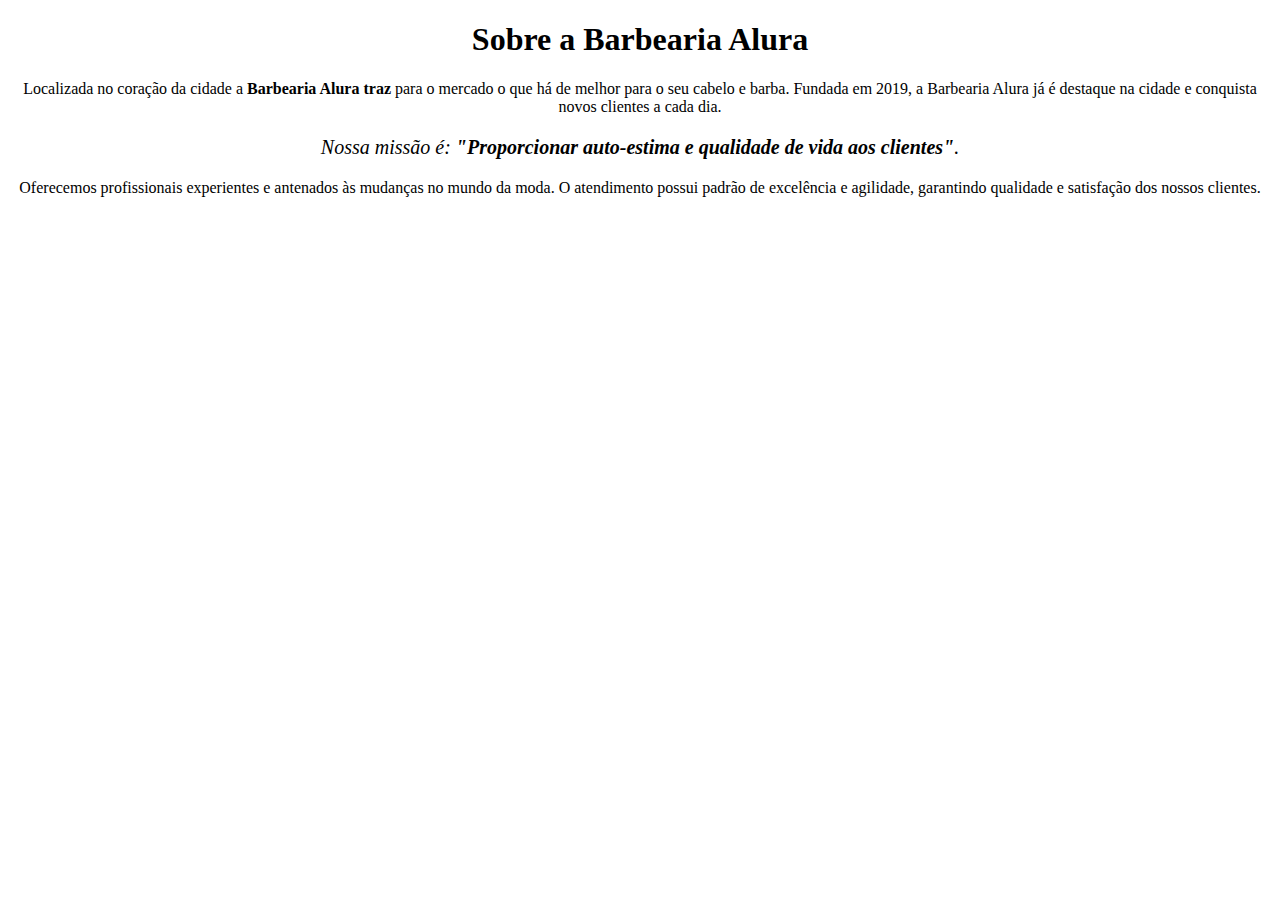
==== index.html @ 72f24090 "Exemplo de usar  CSS inline" ====
<!DOCTYPE html>
<html lang ="pt-br">
    <head>
        <meta charset="UTF-8">
        <title>Barbearía Alura</title>
    </head>
    <body>
        <h1 style="text-align:center">Sobre a Barbearia Alura</h1>

        <p style="text-align:center">Localizada no coração da cidade a <strong>Barbearia Alura traz</strong> para o mercado o que há de melhor para o seu cabelo e barba. Fundada em 2019, a Barbearia Alura já é destaque na cidade e conquista novos clientes a cada dia.</p>
        <p style="font-size: 20px; text-align:center"><em>Nossa missão é: <strong>"Proporcionar auto-estima e qualidade de vida aos clientes"</strong>.</em></p>
        <p style="text-align:center">Oferecemos profissionais experientes e antenados às mudanças no mundo da moda. O atendimento possui padrão de excelência e agilidade, garantindo qualidade e satisfação dos nossos clientes.</p> 
    </body>
</html>
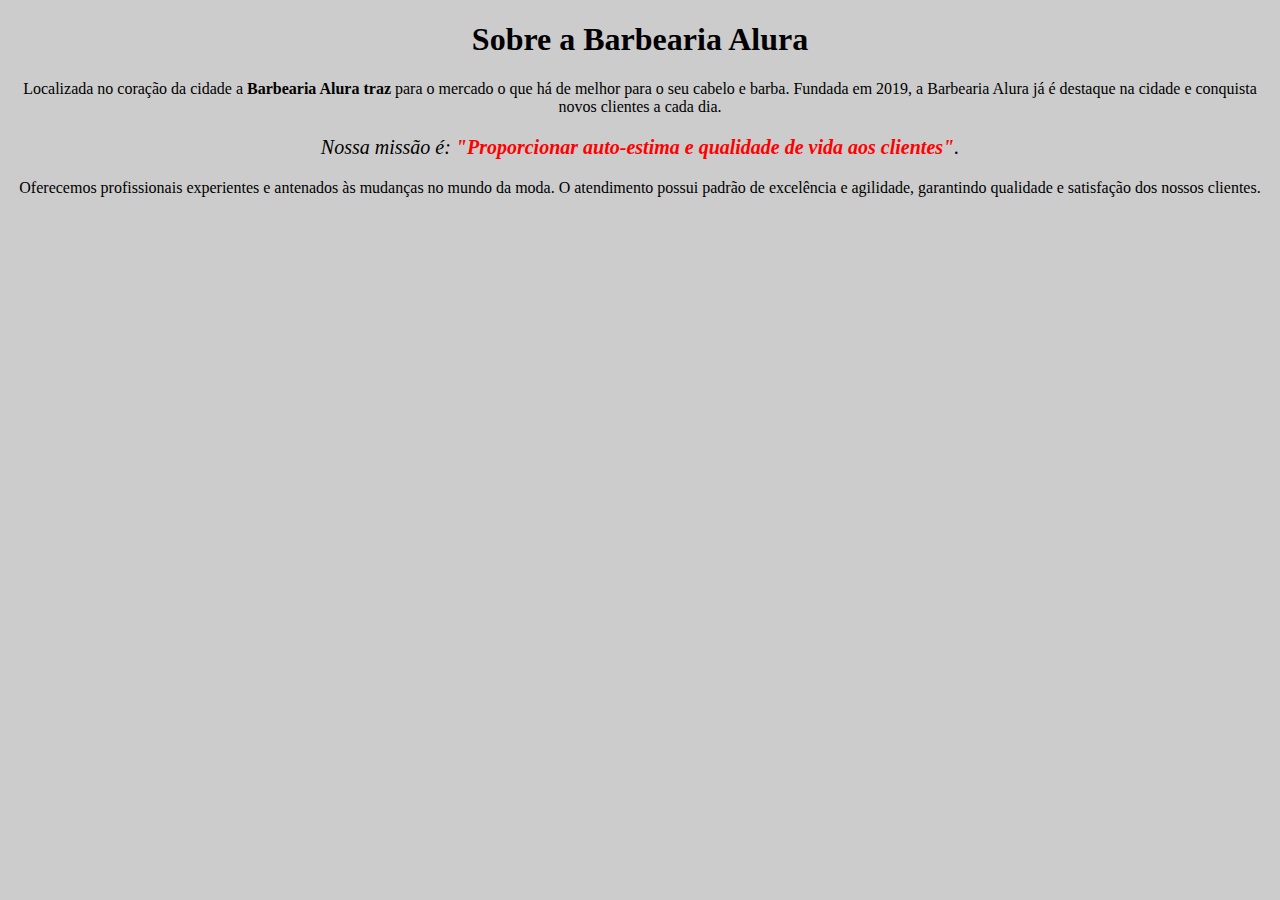
==== commit fb4dfb3a: "Padronizando o style" ====
--- a/index.html
+++ b/index.html
@@ -3,12 +3,14 @@
     <head>
         <meta charset="UTF-8">
         <title>Barbearía Alura</title>
+        <link rel="stylesheet" href="style.css">
+
     </head>
     <body>
-        <h1 style="text-align:center">Sobre a Barbearia Alura</h1>
+        <h1>Sobre a Barbearia Alura</h1>
 
-        <p style="text-align:center">Localizada no coração da cidade a <strong>Barbearia Alura traz</strong> para o mercado o que há de melhor para o seu cabelo e barba. Fundada em 2019, a Barbearia Alura já é destaque na cidade e conquista novos clientes a cada dia.</p>
-        <p style="font-size: 20px; text-align:center"><em>Nossa missão é: <strong>"Proporcionar auto-estima e qualidade de vida aos clientes"</strong>.</em></p>
-        <p style="text-align:center">Oferecemos profissionais experientes e antenados às mudanças no mundo da moda. O atendimento possui padrão de excelência e agilidade, garantindo qualidade e satisfação dos nossos clientes.</p> 
+        <p>Localizada no coração da cidade a <strong>Barbearia Alura traz</strong> para o mercado o que há de melhor para o seu cabelo e barba. Fundada em 2019, a Barbearia Alura já é destaque na cidade e conquista novos clientes a cada dia.</p>
+        <p id="missao"><em>Nossa missão é: <strong>"Proporcionar auto-estima e qualidade de vida aos clientes"</strong>.</em></p>
+        <p>Oferecemos profissionais experientes e antenados às mudanças no mundo da moda. O atendimento possui padrão de excelência e agilidade, garantindo qualidade e satisfação dos nossos clientes.</p> 
     </body>
 </html>
--- a/style.css
+++ b/style.css
@@ -0,0 +1,15 @@
+body{
+    background: #CCCCCC;
+}
+h1{
+    text-align: Center;
+}
+p{
+    text-align: center;
+}
+em strong{
+    color: #FF0000;
+}
+#missao{
+    font-size: 20px;
+}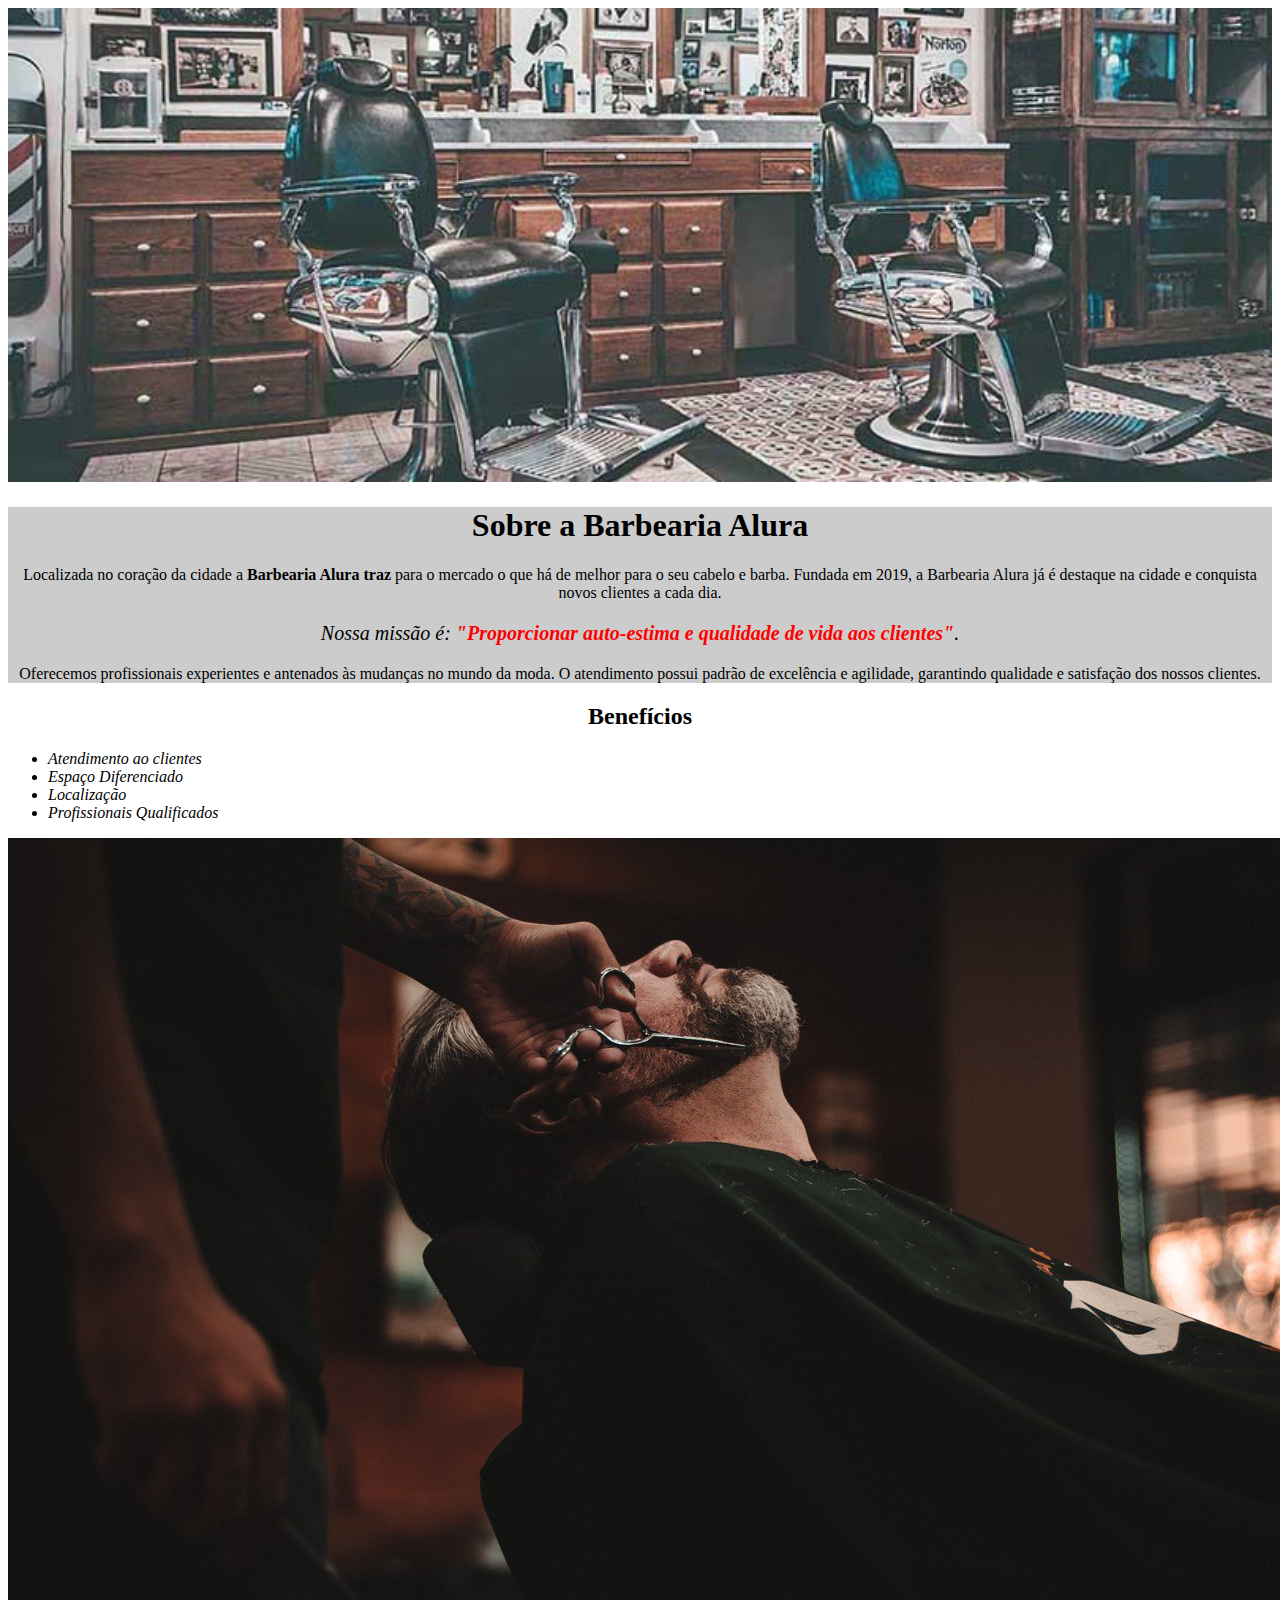
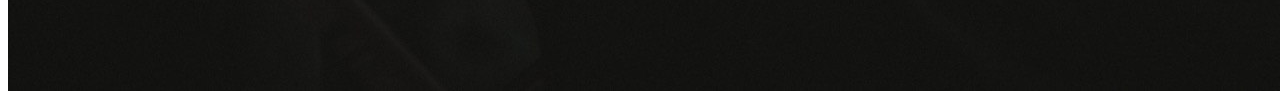
==== commit 0447d918: "Estilizando imagem" ====
--- a/index.html
+++ b/index.html
@@ -6,11 +6,31 @@
         <link rel="stylesheet" href="style.css">
 
     </head>
+
     <body>
-        <h1>Sobre a Barbearia Alura</h1>
+        
+        <img id="banner" src="banner.jpg">
+        
+        <div class="principal">
+            <h1>Sobre a Barbearia Alura</h1>
+            <p>Localizada no coração da cidade a <strong>Barbearia Alura traz</strong> para o mercado o que há de melhor para o seu cabelo e barba. Fundada em 2019, a Barbearia Alura já é destaque na cidade e conquista novos clientes a cada dia.</p>
+            <p id="missao"><em>Nossa missão é: <strong>"Proporcionar auto-estima e qualidade de vida aos clientes"</strong>.</em></p>
+            <p>Oferecemos profissionais experientes e antenados às mudanças no mundo da moda. O atendimento possui padrão de excelência e agilidade, garantindo qualidade e satisfação dos nossos clientes.</p> 
+        </div>
 
-        <p>Localizada no coração da cidade a <strong>Barbearia Alura traz</strong> para o mercado o que há de melhor para o seu cabelo e barba. Fundada em 2019, a Barbearia Alura já é destaque na cidade e conquista novos clientes a cada dia.</p>
-        <p id="missao"><em>Nossa missão é: <strong>"Proporcionar auto-estima e qualidade de vida aos clientes"</strong>.</em></p>
-        <p>Oferecemos profissionais experientes e antenados às mudanças no mundo da moda. O atendimento possui padrão de excelência e agilidade, garantindo qualidade e satisfação dos nossos clientes.</p> 
+            <h2>
+                Benefícios
+            </h2>
+        
+        <div class="beneficios">
+            <ul>
+                <li class="itens">Atendimento ao clientes</li>
+                <li class="itens">Espaço Diferenciado</li>
+                <li class="itens">Localização</li>
+                <li class="itens">Profissionais Qualificados</li>
+            </ul>
+            <img id="beneficios" src="beneficios.jpg">
+        </div>
+
     </body>
 </html>
--- a/style.css
+++ b/style.css
@@ -1,4 +1,8 @@
-body{
+
+#banner {
+    width: 100%;    
+}
+.principal{
     background: #CCCCCC;
 }
 h1{
@@ -12,4 +16,14 @@
 }
 #missao{
     font-size: 20px;
+}
+.itens{
+    font-style: italic;
+}
+
+.beneficios{
+    background: #FFFFFF;
+}
+h2{
+    text-align: center;
 }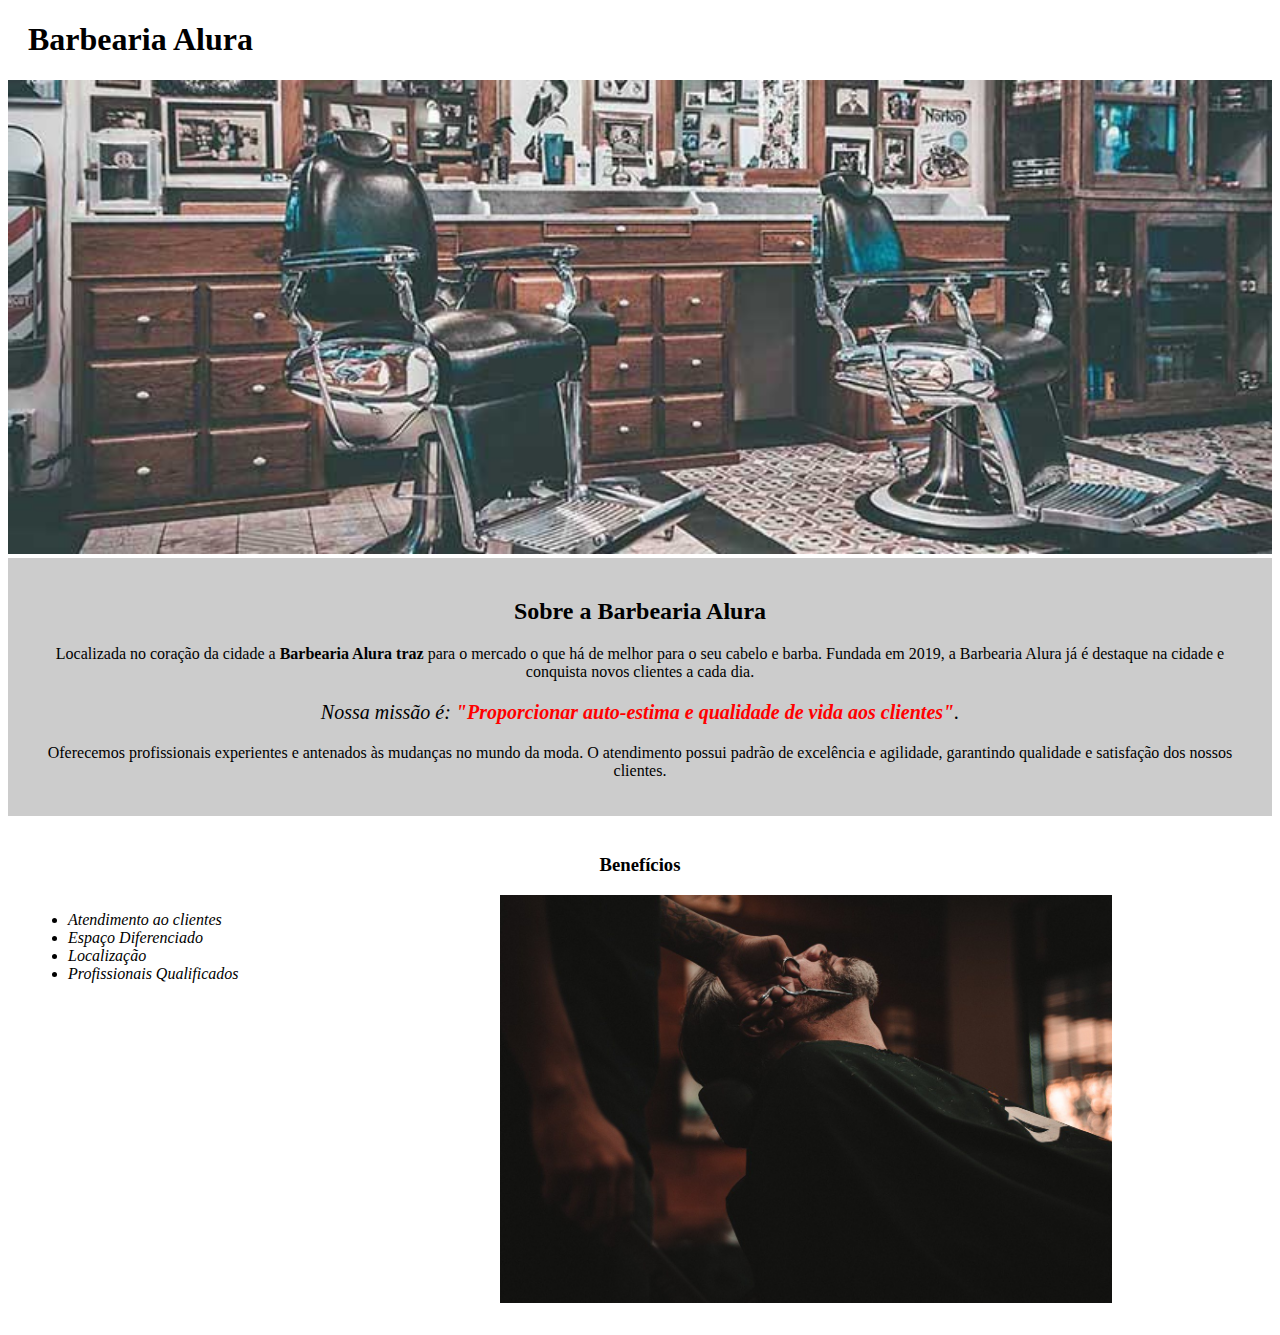
==== commit 6d5bf5df: "Foi criada a pagina produtos" ====
--- a/index.html
+++ b/index.html
@@ -2,34 +2,36 @@
 <html lang ="pt-br">
     <head>
         <meta charset="UTF-8">
+        <link rel="stylesheet" href="style.css">
         <title>Barbearía Alura</title>
-        <link rel="stylesheet" href="style.css">
 
     </head>
 
     <body>
+        <header>
+            <h1 class="titulo-principal">Barbearia Alura</h1>
+        </header>
         
         <img id="banner" src="banner.jpg">
         
         <div class="principal">
-            <h1>Sobre a Barbearia Alura</h1>
+            <h2 class="titulo-centralizado">Sobre a Barbearia Alura</h2>
             <p>Localizada no coração da cidade a <strong>Barbearia Alura traz</strong> para o mercado o que há de melhor para o seu cabelo e barba. Fundada em 2019, a Barbearia Alura já é destaque na cidade e conquista novos clientes a cada dia.</p>
             <p id="missao"><em>Nossa missão é: <strong>"Proporcionar auto-estima e qualidade de vida aos clientes"</strong>.</em></p>
             <p>Oferecemos profissionais experientes e antenados às mudanças no mundo da moda. O atendimento possui padrão de excelência e agilidade, garantindo qualidade e satisfação dos nossos clientes.</p> 
         </div>
 
-            <h2>
-                Benefícios
-            </h2>
+
         
         <div class="beneficios">
+            <h3 class="titulo-centralizado">Benefícios</h3>
             <ul>
                 <li class="itens">Atendimento ao clientes</li>
                 <li class="itens">Espaço Diferenciado</li>
                 <li class="itens">Localização</li>
                 <li class="itens">Profissionais Qualificados</li>
             </ul>
-            <img id="beneficios" src="beneficios.jpg">
+            <img id="imgbeneficios" src="beneficios.jpg">
         </div>
 
     </body>
--- a/style.css
+++ b/style.css
@@ -2,28 +2,48 @@
 #banner {
     width: 100%;    
 }
+
 .principal{
     background: #CCCCCC;
+    padding: 20px;
 }
-h1{
-    text-align: Center;
-}
+
 p{
     text-align: center;
 }
+
 em strong{
     color: #FF0000;
 }
+
 #missao{
     font-size: 20px;
 }
+
 .itens{
     font-style: italic;
 }
 
 .beneficios{
     background: #FFFFFF;
+    padding: 20px;
 }
-h2{
+
+.titulo-centralizado{
     text-align: center;
+}
+
+#imgbeneficios{
+    width: 50%;
+}
+
+ul{
+    display: inline-block;
+    vertical-align: top;
+    width: 20%;
+    margin-right: 15%;
+}
+
+.titulo-principal{
+    padding-left: 20px;
 }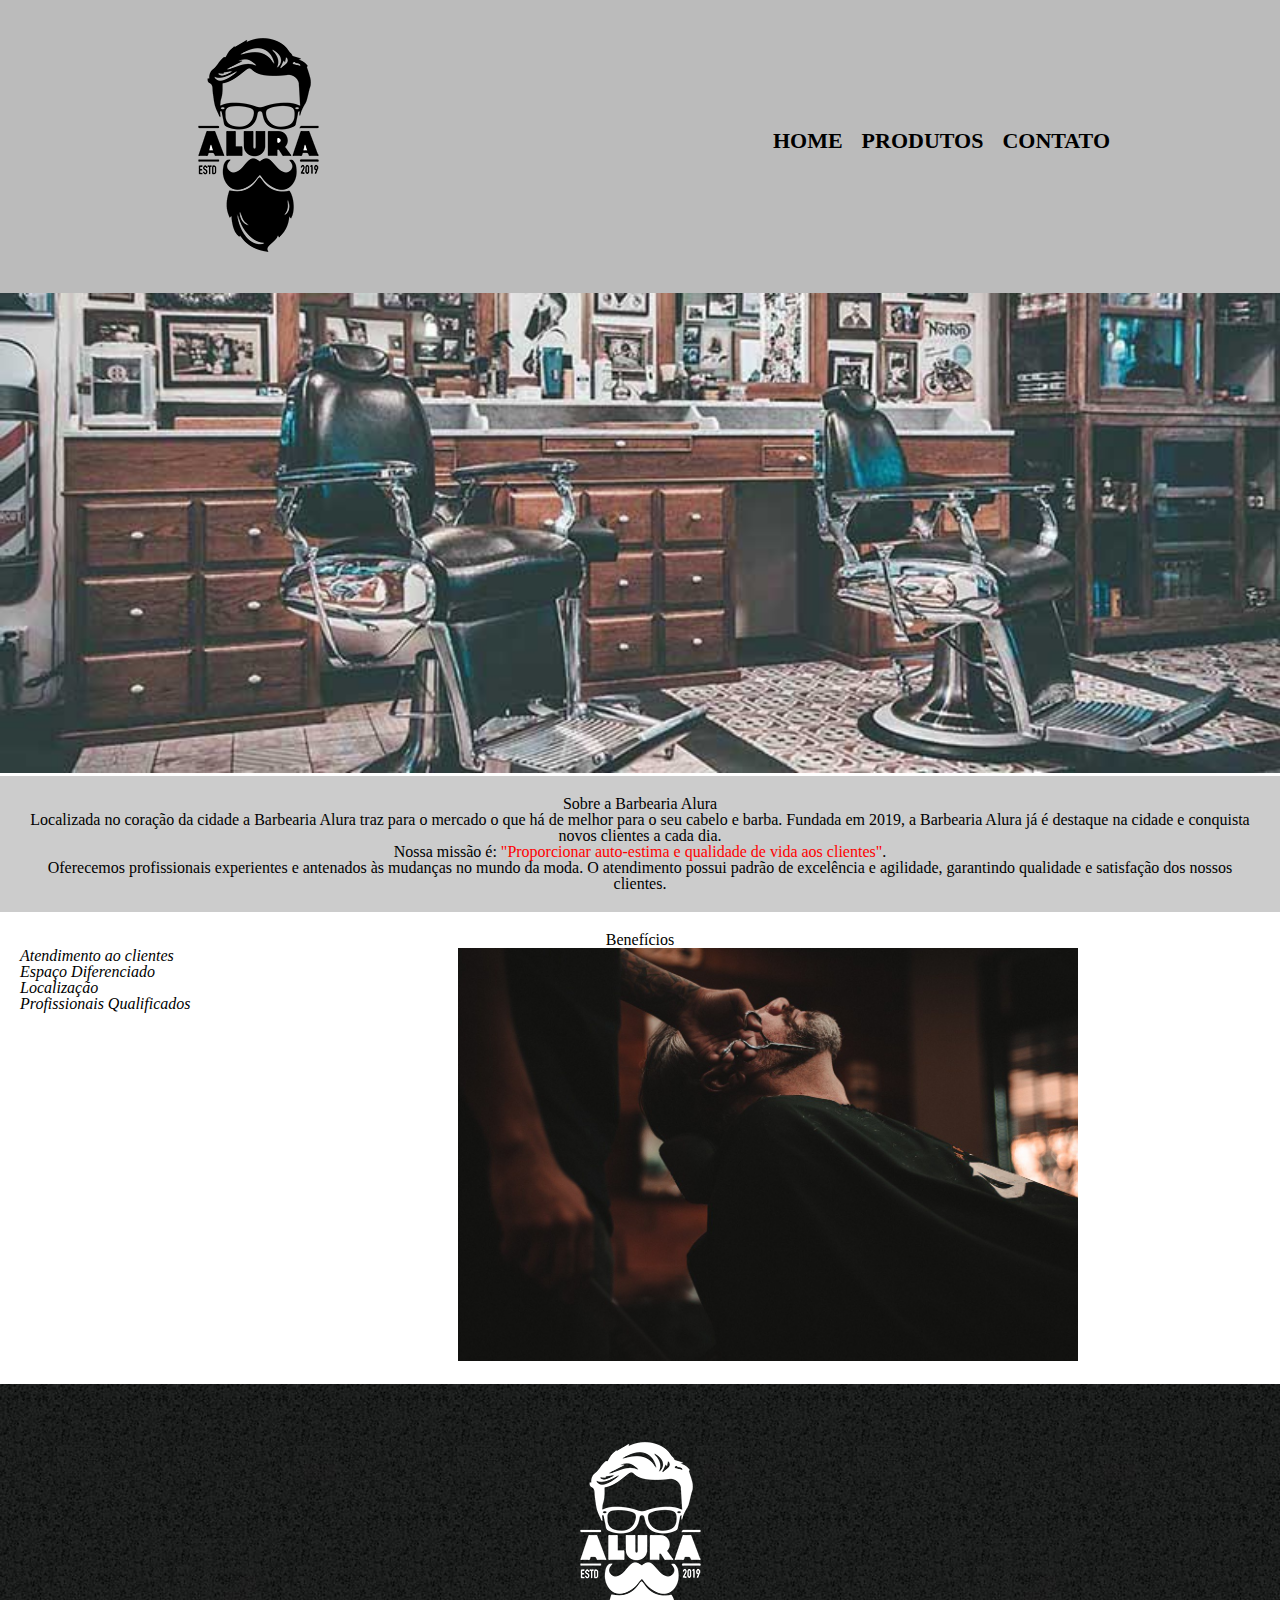
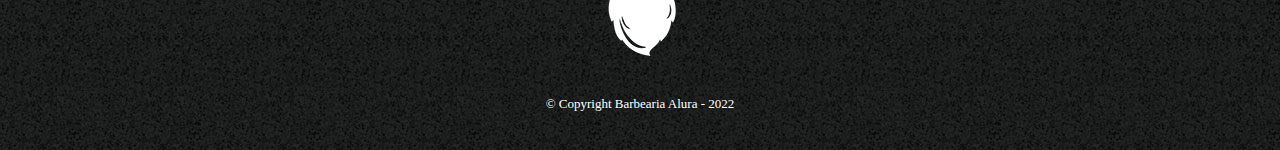
==== commit c1439872: "Aula 03 tipos de campos diferentes" ====
--- a/index.html
+++ b/index.html
@@ -2,30 +2,42 @@
 <html lang ="pt-br">
     <head>
         <meta charset="UTF-8">
+        <link rel="stylesheet" href="reset.css">
         <link rel="stylesheet" href="style.css">
+        <link rel="stylesheet" href="style-home.css">
+
         <title>Barbearía Alura</title>
 
     </head>
 
     <body>
         <header>
-            <h1 class="titulo-principal">Barbearia Alura</h1>
+            <div class="caixa">         
+                <h1><img src="logo.png"></h1>
+                <nav>
+                    <ul>
+                        <li><a href="index.html">Home</a></li>
+                        <li><a href="produtos.html">Produtos</a></li>
+                        <li><a href="contato.html">Contato</a></li>
+                    </ul>
+                </nav>
+            </div>  
         </header>
-        
+
         <img id="banner" src="banner.jpg">
         
         <div class="principal">
             <h2 class="titulo-centralizado">Sobre a Barbearia Alura</h2>
-            <p>Localizada no coração da cidade a <strong>Barbearia Alura traz</strong> para o mercado o que há de melhor para o seu cabelo e barba. Fundada em 2019, a Barbearia Alura já é destaque na cidade e conquista novos clientes a cada dia.</p>
-            <p id="missao"><em>Nossa missão é: <strong>"Proporcionar auto-estima e qualidade de vida aos clientes"</strong>.</em></p>
-            <p>Oferecemos profissionais experientes e antenados às mudanças no mundo da moda. O atendimento possui padrão de excelência e agilidade, garantindo qualidade e satisfação dos nossos clientes.</p> 
+            <p class="titulo-centralizado">Localizada no coração da cidade a <strong>Barbearia Alura traz</strong> para o mercado o que há de melhor para o seu cabelo e barba. Fundada em 2019, a Barbearia Alura já é destaque na cidade e conquista novos clientes a cada dia.</p>
+            <p class="missao, titulo-centralizado"><em>Nossa missão é: <strong>"Proporcionar auto-estima e qualidade de vida aos clientes"</strong>.</em></p>
+            <p class="titulo-centralizado">Oferecemos profissionais experientes e antenados às mudanças no mundo da moda. O atendimento possui padrão de excelência e agilidade, garantindo qualidade e satisfação dos nossos clientes.</p> 
         </div>
 
 
         
         <div class="beneficios">
             <h3 class="titulo-centralizado">Benefícios</h3>
-            <ul>
+            <ul class="lista-beneficios">
                 <li class="itens">Atendimento ao clientes</li>
                 <li class="itens">Espaço Diferenciado</li>
                 <li class="itens">Localização</li>
@@ -33,6 +45,10 @@
             </ul>
             <img id="imgbeneficios" src="beneficios.jpg">
         </div>
+        <footer>
+            <img src="logo-branco.png">
+            <p class="copyrights">&copy; Copyright Barbearia Alura - 2022</p>
+        </footer>
 
     </body>
 </html>
--- a/style.css
+++ b/style.css
@@ -1,49 +1,111 @@
+header{
+    background:#BBBBBB;
+    padding: 20px 0;
 
-#banner {
-    width: 100%;    
+}
+.caixa{
+    position: relative;
+    width: 940px;
+    margin: 0 auto;
+}
+nav{
+    position: absolute;
+    top: 110px;
+    right: 0;
+}
+nav li{
+    display: inline;
+    margin: 0 0 0 15px;
+}
+nav a{
+    text-transform: uppercase;
+    color: #000000;
+    font-weight: bold;
+    font-size: 22px;
+    text-decoration: none;
+}
+nav a:hover {
+    color:#C78C19 ;
+    text-decoration: underline;
+
+
 }
 
-.principal{
-    background: #CCCCCC;
-    padding: 20px;
+.produtos {
+    width: 940px;
+    margin: 0 auto;
+    padding: 50px 0;
 }
 
-p{
-    text-align: center;
+.produtos li {
+	display: inline-block;
+	text-align: center;
+	width: 30%;
+	vertical-align: top;
+	margin: 0 1.5%;
+	padding: 30px 20px;
+	box-sizing: border-box;
+	border: 2px solid #000000;
+	border-radius: 10px;
 }
 
-em strong{
-    color: #FF0000;
+.produtos li:hover {
+	border-color: #C78C19;
 }
 
-#missao{
-    font-size: 20px;
+.produtos li:active {
+	border-color: #088C19;	
 }
 
-.itens{
-    font-style: italic;
+.produtos li:hover h2 {
+	font-size: 34px;
 }
 
-.beneficios{
-    background: #FFFFFF;
-    padding: 20px;
+.produtos h2 {
+	font-size: 30px;
+	font-weight: bold;
 }
 
-.titulo-centralizado{
-    text-align: center;
+.produto-descricao {
+	font-size: 18px;
 }
 
-#imgbeneficios{
+.produto-preco {
+	font-size: 22px;
+	font-weight: bold;
+	margin-top: 10px;
+}
+
+footer {
+    text-align: center;
+    background: url("bg.jpg");
+    padding: 40px 0;
+}
+
+.copyrights {
+    color: #FFFFFF;
+    font-size: 13px;
+    margin: 20px 0 0;
+           
+}
+main {
+    width: 940px;
+    margin: 0 auto;
+}
+form {
+    margin: 40px 0;
+}
+form label, form p {
+    display: block;
+    font-size: 20px;
+    margin: 0 0 10px;
+}
+.input-padrao {
+    display: block;
+    margin: 0 0 20px;
+    padding: 10px 25px;
     width: 50%;
 }
-
-ul{
-    display: inline-block;
-    vertical-align: top;
-    width: 20%;
-    margin-right: 15%;
-}
-
-.titulo-principal{
-    padding-left: 20px;
+.checkbox {
+    margin: 20px 0;
 }--- a/style-home.css
+++ b/style-home.css
@@ -0,0 +1,46 @@
+
+#banner {
+    width: 100%;    
+}
+
+.principal{
+    background: #CCCCCC;
+    padding: 20px;
+}
+
+
+em strong{
+    color: #FF0000;
+}
+
+.missao {
+    font-size: 20px;
+}
+
+.itens{
+    font-style: italic;
+}
+
+.beneficios{
+    background: #FFFFFF;
+    padding: 20px;
+}
+
+.titulo-centralizado{
+    text-align: center;
+}
+
+#imgbeneficios{
+    width: 50%;
+}
+
+.lista-beneficios {
+    display: inline-block;
+    vertical-align: top;
+    width: 20%;
+    margin-right: 15%;
+}
+
+.titulo-principal{
+    padding-left: 20px;
+}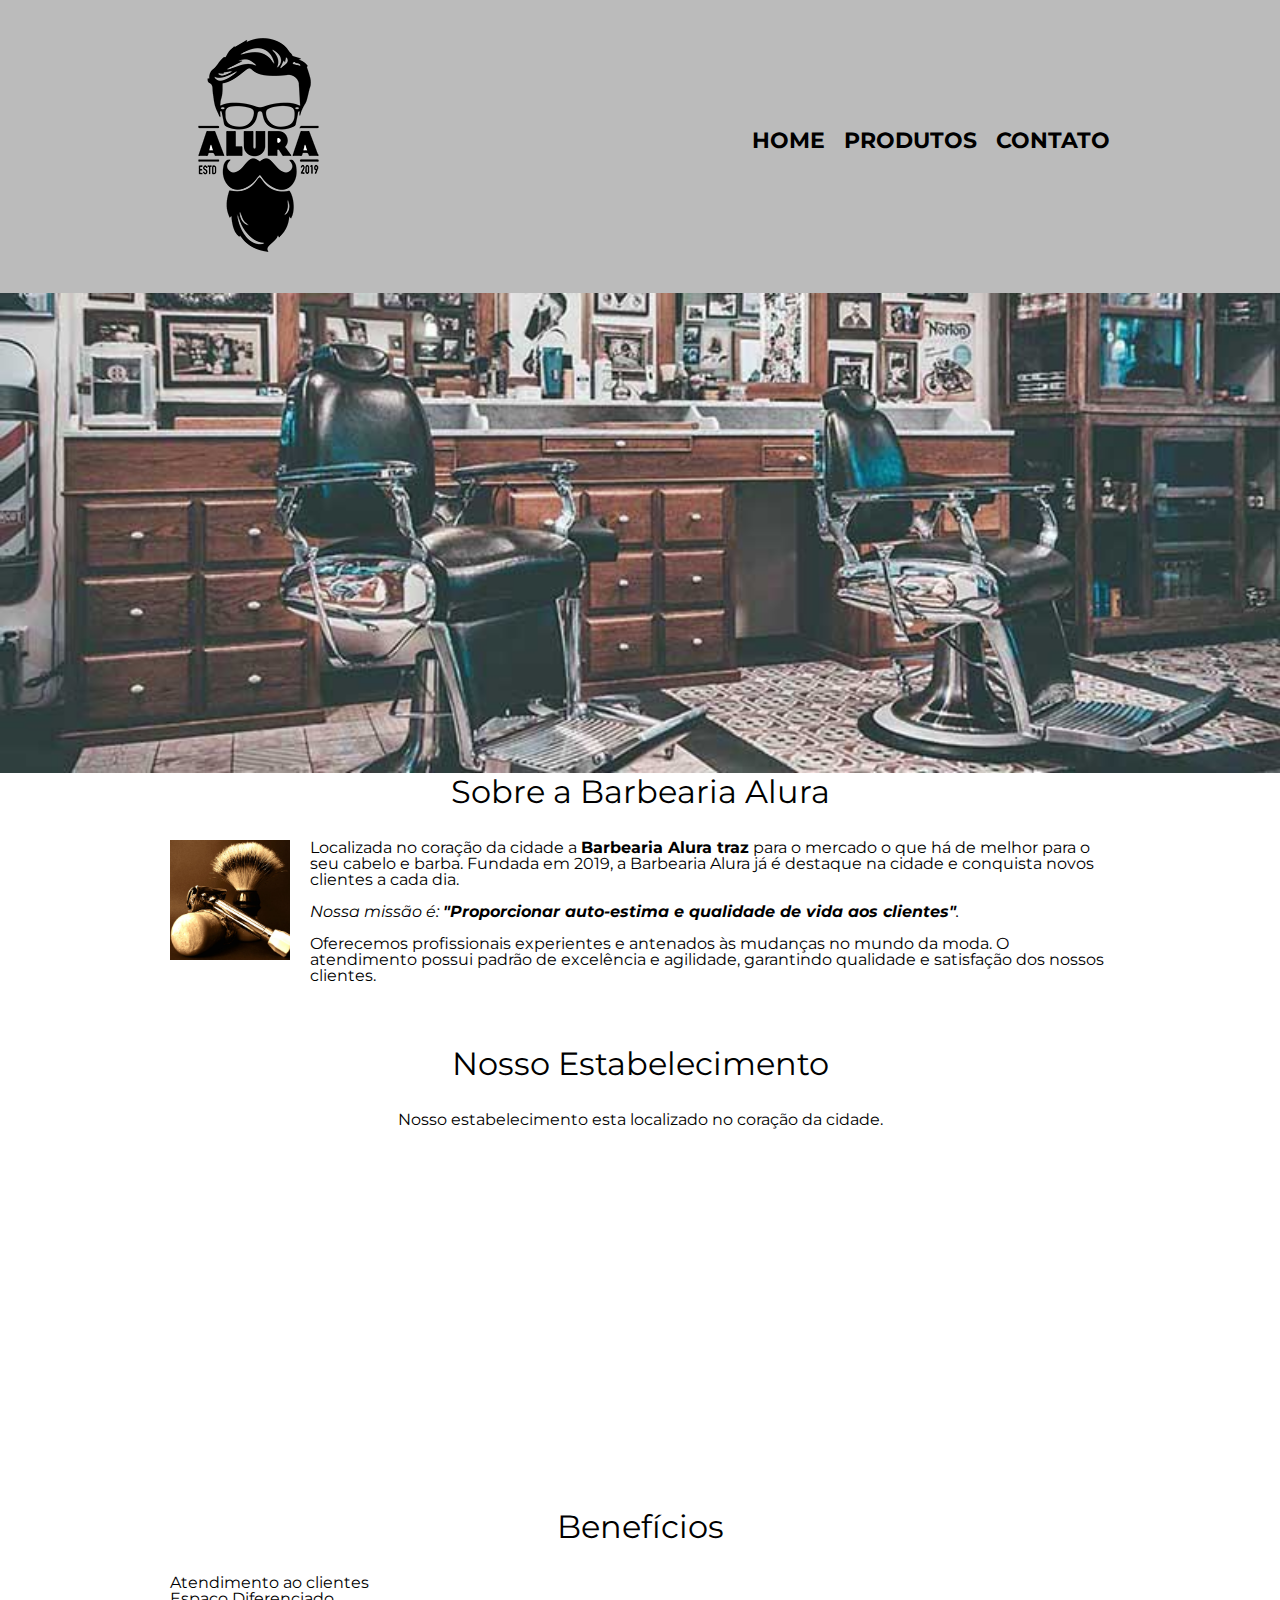
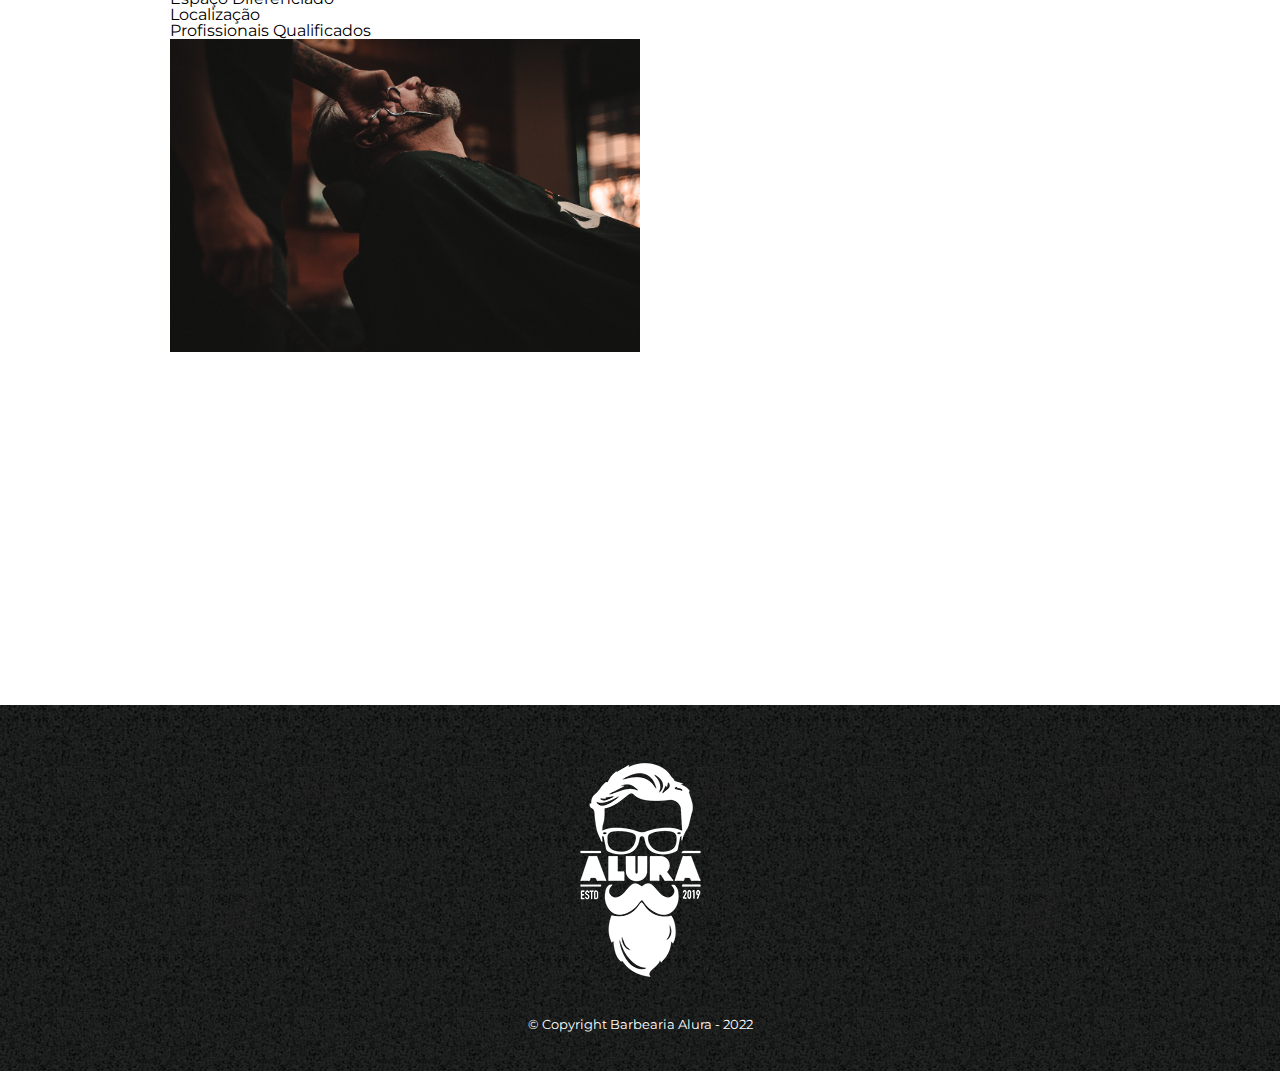
==== commit 01e3637c: "arrumando pagina home" ====
--- a/index.html
+++ b/index.html
@@ -4,7 +4,8 @@
         <meta charset="UTF-8">
         <link rel="stylesheet" href="reset.css">
         <link rel="stylesheet" href="style.css">
-        <link rel="stylesheet" href="style-home.css">
+        <link rel="preconnect" href="https://fonts.googleapis.com"><link rel="preconnect" href="https://fonts.gstatic.com" crossorigin><link href="https://fonts.googleapis.com/css2?family=Montserrat:ital,wght@0,100;0,200;0,300;0,400;0,500;0,600;0,700;0,800;0,900;1,100;1,200;1,300;1,400;1,500;1,600;1,700;1,800;1,900&display=swap" rel="stylesheet">
+
 
         <title>Barbearía Alura</title>
 
@@ -24,27 +25,45 @@
             </div>  
         </header>
 
-        <img id="banner" src="banner.jpg">
-        
-        <div class="principal">
-            <h2 class="titulo-centralizado">Sobre a Barbearia Alura</h2>
-            <p class="titulo-centralizado">Localizada no coração da cidade a <strong>Barbearia Alura traz</strong> para o mercado o que há de melhor para o seu cabelo e barba. Fundada em 2019, a Barbearia Alura já é destaque na cidade e conquista novos clientes a cada dia.</p>
-            <p class="missao, titulo-centralizado"><em>Nossa missão é: <strong>"Proporcionar auto-estima e qualidade de vida aos clientes"</strong>.</em></p>
-            <p class="titulo-centralizado">Oferecemos profissionais experientes e antenados às mudanças no mundo da moda. O atendimento possui padrão de excelência e agilidade, garantindo qualidade e satisfação dos nossos clientes.</p> 
-        </div>
+        <img class="banner" src="banner.jpg">
+        <main>
+            
+            <section class="principal">
+                <h2 class="titulo-principal">Sobre a Barbearia Alura</h2>
+                <img class="utensilios" src="utensilios.jpg" alt="Utensilios de um barbeiro">
+                <p>Localizada no coração da cidade a <strong>Barbearia Alura traz</strong> para o mercado o que há de melhor para o seu cabelo e barba. Fundada em 2019, a Barbearia Alura já é destaque na cidade e conquista novos clientes a cada dia.</p>
+                <p><em>Nossa missão é: <strong>"Proporcionar auto-estima e qualidade de vida aos clientes"</strong>.</em></p>
+                <p>Oferecemos profissionais experientes e antenados às mudanças no mundo da moda. O atendimento possui padrão de excelência e agilidade, garantindo qualidade e satisfação dos nossos clientes.</p> 
+            </section>
+
+            <section class="mapa">
+                <h3 class="titulo-principal">Nosso Estabelecimento</h3>
+                <p>Nosso estabelecimento esta localizado no coração da cidade.</p>
+                <iframe src="https://www.google.com/maps/embed?pb=!1m14!1m12!1m3!1d228.55185672679954!2d-46.91853512033977!3d-23.57455882457541!2m3!1f0!2f0!3f0!3m2!1i1024!2i768!4f13.1!5e0!3m2!1spt-BR!2sbr!4v1670457408384!5m2!1spt-BR!2sbr" width="100%" height="300" style="border:0;" allowfullscreen="" loading="lazy" referrerpolicy="no-referrer-when-downgrade"></iframe>
+
+            </section>
 
 
-        
-        <div class="beneficios">
-            <h3 class="titulo-centralizado">Benefícios</h3>
-            <ul class="lista-beneficios">
-                <li class="itens">Atendimento ao clientes</li>
-                <li class="itens">Espaço Diferenciado</li>
-                <li class="itens">Localização</li>
-                <li class="itens">Profissionais Qualificados</li>
-            </ul>
-            <img id="imgbeneficios" src="beneficios.jpg">
-        </div>
+            
+            <section class="beneficios">
+                <h3 class="titulo-principal">Benefícios</h3>
+                <div class="conteudo-beneficios">
+                    <ul class="lista-beneficios">
+                        <li class="itens">Atendimento ao clientes</li>
+                        <li class="itens">Espaço Diferenciado</li>
+                        <li class="itens">Localização</li>
+                        <li class="itens">Profissionais Qualificados</li>
+                    </ul>   
+                    <img class="imagembeneficios" src="beneficios.jpg">
+                </div>
+                <div class="video">
+                    <iframe width="560" height="315" src="https://www.youtube.com/embed/TXHgYT7lAuo" title="YouTube video player" frameborder="0" allow="accelerometer; autoplay; clipboard-write; encrypted-media; gyroscope; picture-in-picture" allowfullscreen></iframe>
+                </div>
+ 
+
+            </section>
+
+        </main>
         <footer>
             <img src="logo-branco.png">
             <p class="copyrights">&copy; Copyright Barbearia Alura - 2022</p>
--- a/style.css
+++ b/style.css
@@ -1,3 +1,7 @@
+body{
+    font-family: 'Montserrat', sans-serif;
+}
+
 header{
     background:#BBBBBB;
     padding: 20px 0;
@@ -30,6 +34,8 @@
 
 
 }
+
+/*Aqui é a pagina de podutos*/
 
 .produtos {
     width: 940px;
@@ -95,7 +101,7 @@
 form {
     margin: 40px 0;
 }
-form label, form p {
+form label, form legend {
     display: block;
     font-size: 20px;
     margin: 0 0 10px;
@@ -108,4 +114,85 @@
 }
 .checkbox {
     margin: 20px 0;
+}
+
+.botao-enviar {
+width: 40%;
+padding: 15px 0;
+background: orange;
+color:white;
+font-weight: bold;
+font-size: 20px;
+border: none;
+border-radius: 5px;
+transition: 1s all;
+cursor:pointer;
+}
+
+.botao-enviar:hover{
+    background: darkorange;
+    transform: scale(1.3);
+}
+
+table {
+    margin: 20px 0 40px;
+}
+
+thead {
+    background: #555555;
+    color: white;
+    font-size: bold;
+}
+
+td, th {
+    border: 1px solid #000000;
+    padding: 8px 15px;
+}
+
+/*Daqui pra baixo vai ser home*/
+.banner {
+    width: 100%;  
+}
+
+.titulo-principal {
+    text-align: center;
+    font-size: 2em;
+    margin: 0 0 1em;
+    clear: left;
+}
+
+.principal p {
+    margin: 0 0 1em;
+}
+
+.principal strong {
+    font-weight: bold;
+}
+
+.principal em {
+    font-style: italic;
+}
+
+.utensilios {
+    width: 120px;
+    float: left;
+    margin: 0 20px 20px 0;
+}
+
+.imagembeneficios {
+    width: 50%;
+}
+
+.mapa {
+    padding: 3em 0;
+}
+
+.mapa p {
+    margin: 0 0 2em;
+    text-align: center;
+}
+
+.video {
+    width: 560px;
+    margin: 1em auto;
 }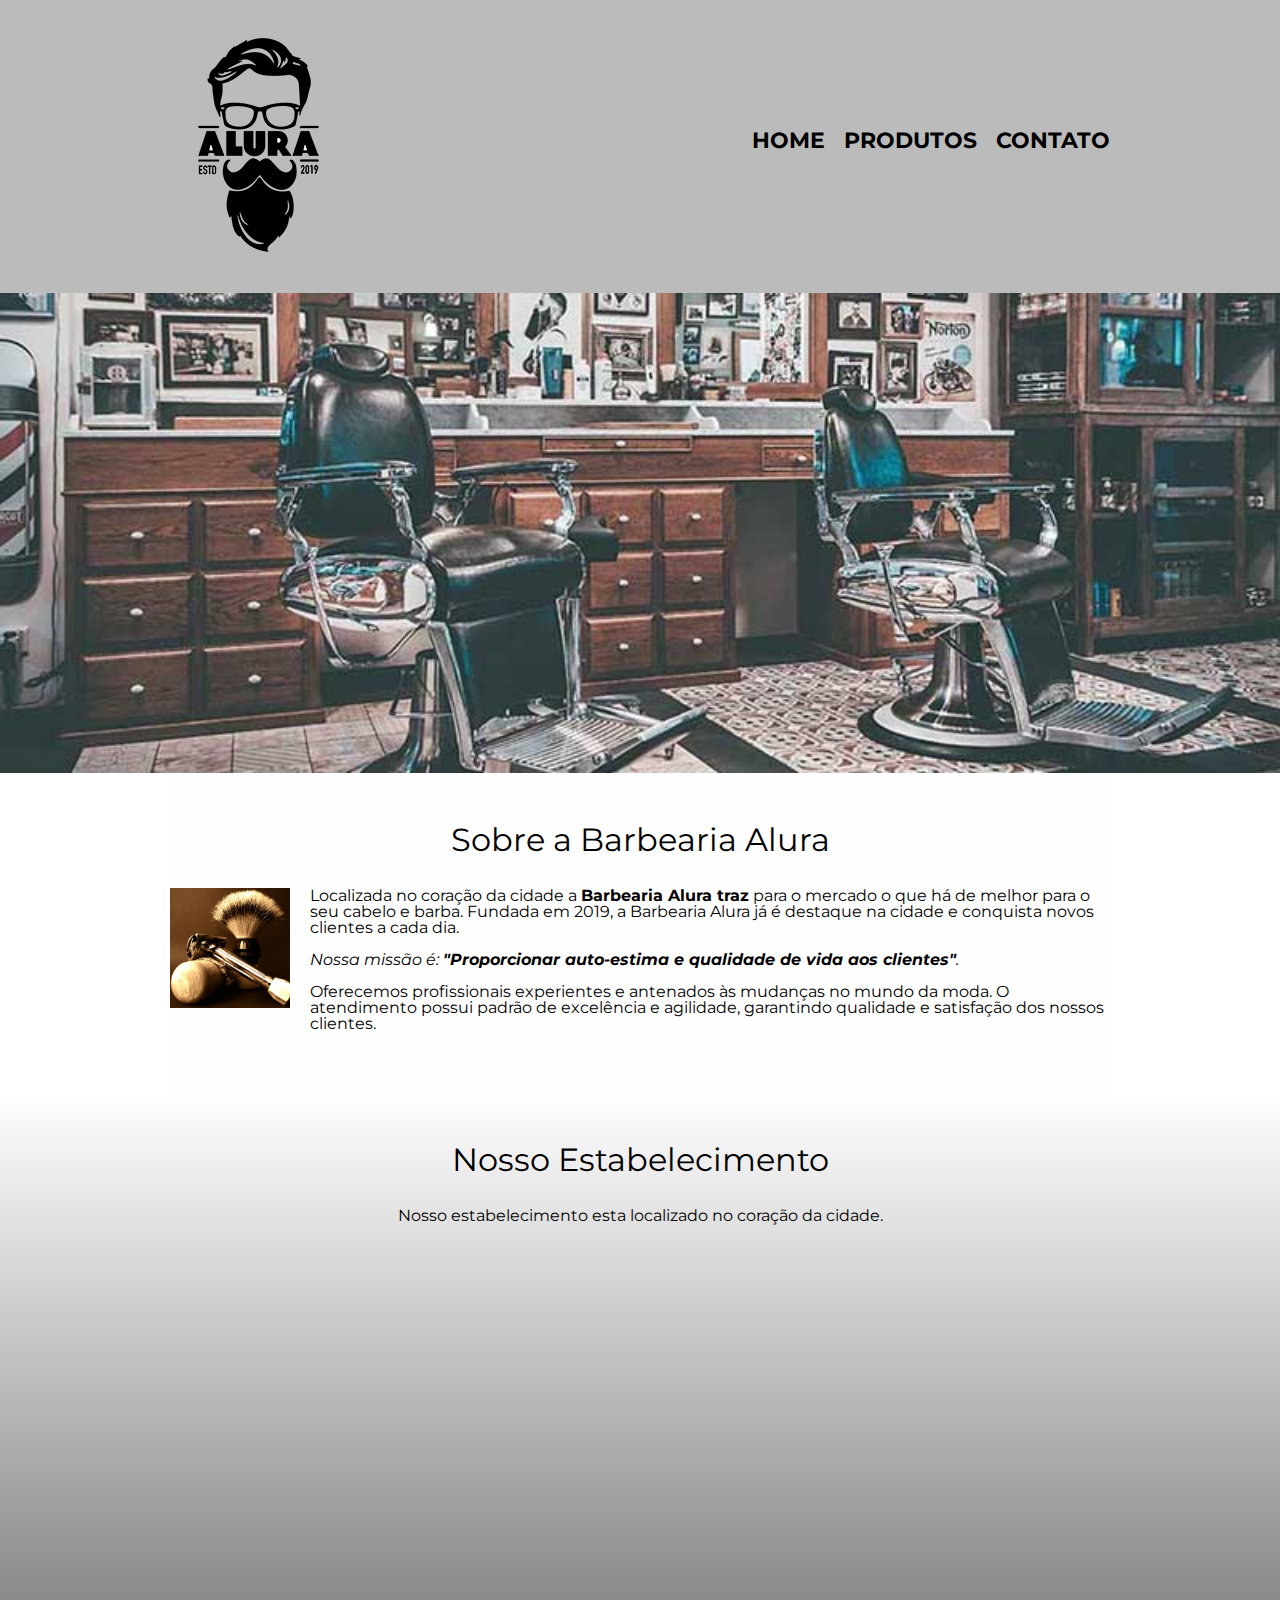
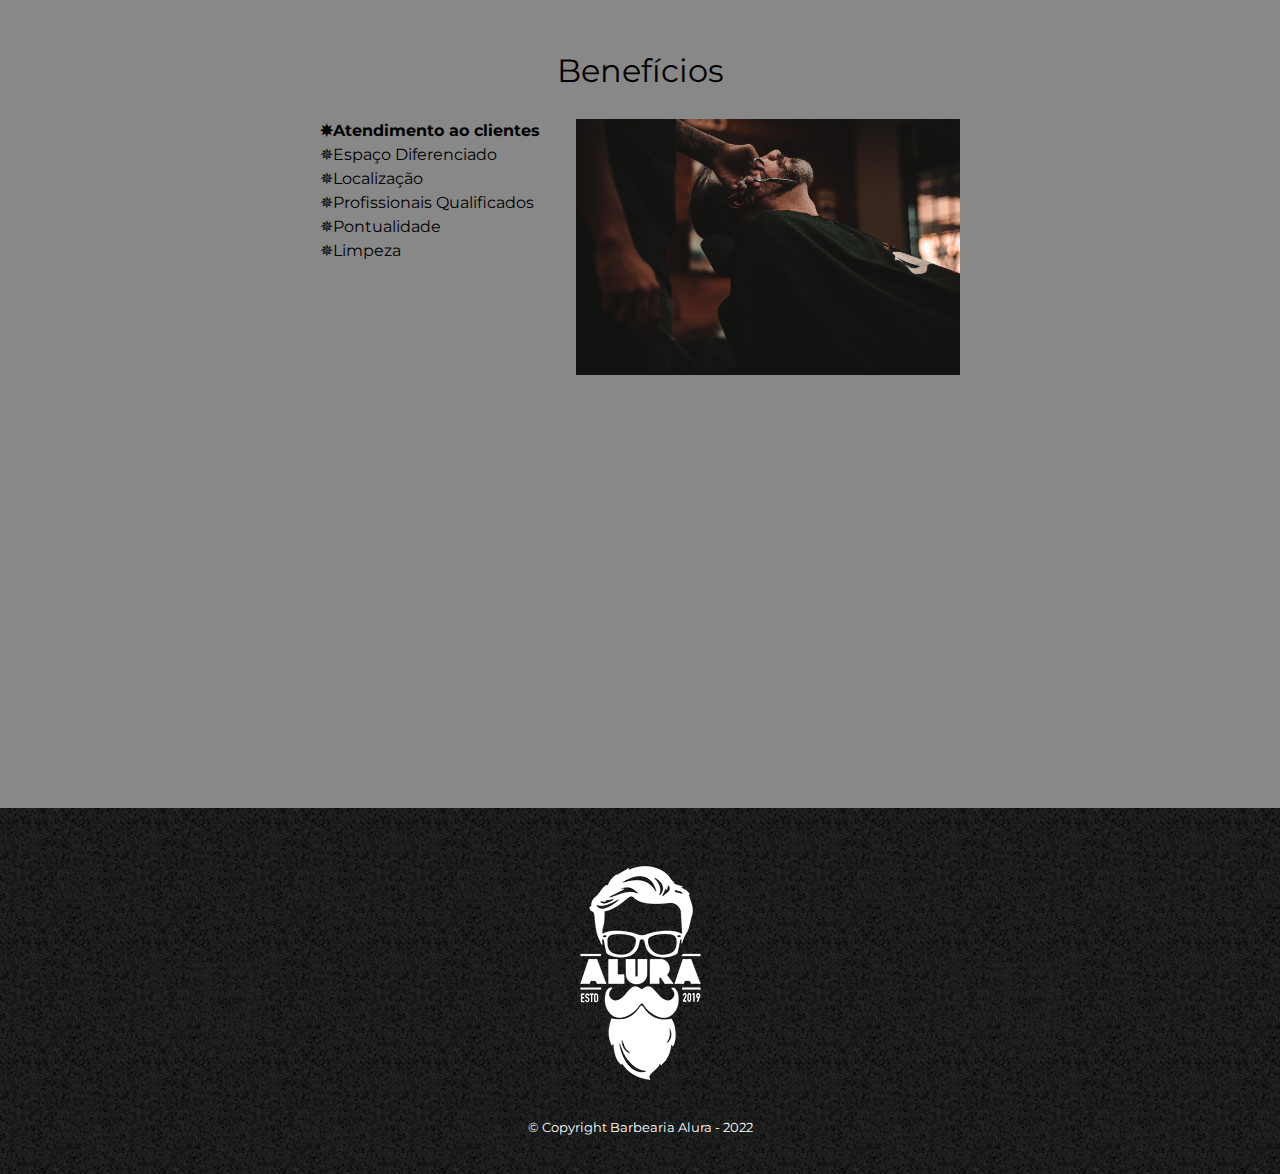
==== commit a87d6c2f: "aula 4" ====
--- a/index.html
+++ b/index.html
@@ -39,8 +39,9 @@
             <section class="mapa">
                 <h3 class="titulo-principal">Nosso Estabelecimento</h3>
                 <p>Nosso estabelecimento esta localizado no coração da cidade.</p>
+            <div class="mapa-conteudo">   
                 <iframe src="https://www.google.com/maps/embed?pb=!1m14!1m12!1m3!1d228.55185672679954!2d-46.91853512033977!3d-23.57455882457541!2m3!1f0!2f0!3f0!3m2!1i1024!2i768!4f13.1!5e0!3m2!1spt-BR!2sbr!4v1670457408384!5m2!1spt-BR!2sbr" width="100%" height="300" style="border:0;" allowfullscreen="" loading="lazy" referrerpolicy="no-referrer-when-downgrade"></iframe>
-
+            </div>
             </section>
 
 
@@ -53,8 +54,9 @@
                         <li class="itens">Espaço Diferenciado</li>
                         <li class="itens">Localização</li>
                         <li class="itens">Profissionais Qualificados</li>
-                    </ul>   
-                    <img class="imagembeneficios" src="beneficios.jpg">
+                        <li class="itens">Pontualidade</li>
+                        <li class="itens">Limpeza</li>
+                    </ul><img src="beneficios.jpg" class="imagem-beneficios">
                 </div>
                 <div class="video">
                     <iframe width="560" height="315" src="https://www.youtube.com/embed/TXHgYT7lAuo" title="YouTube video player" frameborder="0" allow="accelerometer; autoplay; clipboard-write; encrypted-media; gyroscope; picture-in-picture" allowfullscreen></iframe>
--- a/style.css
+++ b/style.css
@@ -95,8 +95,7 @@
            
 }
 main {
-    width: 940px;
-    margin: 0 auto;
+
 }
 form {
     margin: 40px 0;
@@ -161,6 +160,13 @@
     clear: left;
 }
 
+.principal{
+    width: 940px;
+    margin: 0 auto;
+    padding: 3em 0;
+    background: #FEFEFE;
+}
+
 .principal p {
     margin: 0 0 1em;
 }
@@ -179,12 +185,16 @@
     margin: 0 20px 20px 0;
 }
 
-.imagembeneficios {
-    width: 50%;
-}
-
 .mapa {
     padding: 3em 0;
+    background: linear-gradient(#FEFEFE, #888888)
+
+}
+
+.mapa-conteudo{
+    
+    width: 940px;
+    margin: 0 auto;
 }
 
 .mapa p {
@@ -192,7 +202,40 @@
     text-align: center;
 }
 
+.beneficios{
+    padding: 3em 0;
+    background: #888888;
+}
+
+.conteudo-beneficios{
+    width: 640px;
+    margin: 0 auto;
+}
+
+.lista-beneficios{
+    width: 40%;
+    display: inline-block;
+    vertical-align: top;
+
+}
+
+.itens:before {
+ content:"✵";
+}
+
+.itens{
+    line-height: 1.5;
+}
+
+.itens:first-child{
+    font-weight: bold;
+}
+
+.imagem-beneficios {
+    width: 60%;
+}
+
 .video {
     width: 560px;
-    margin: 1em auto;
+    margin: 2em auto;
 }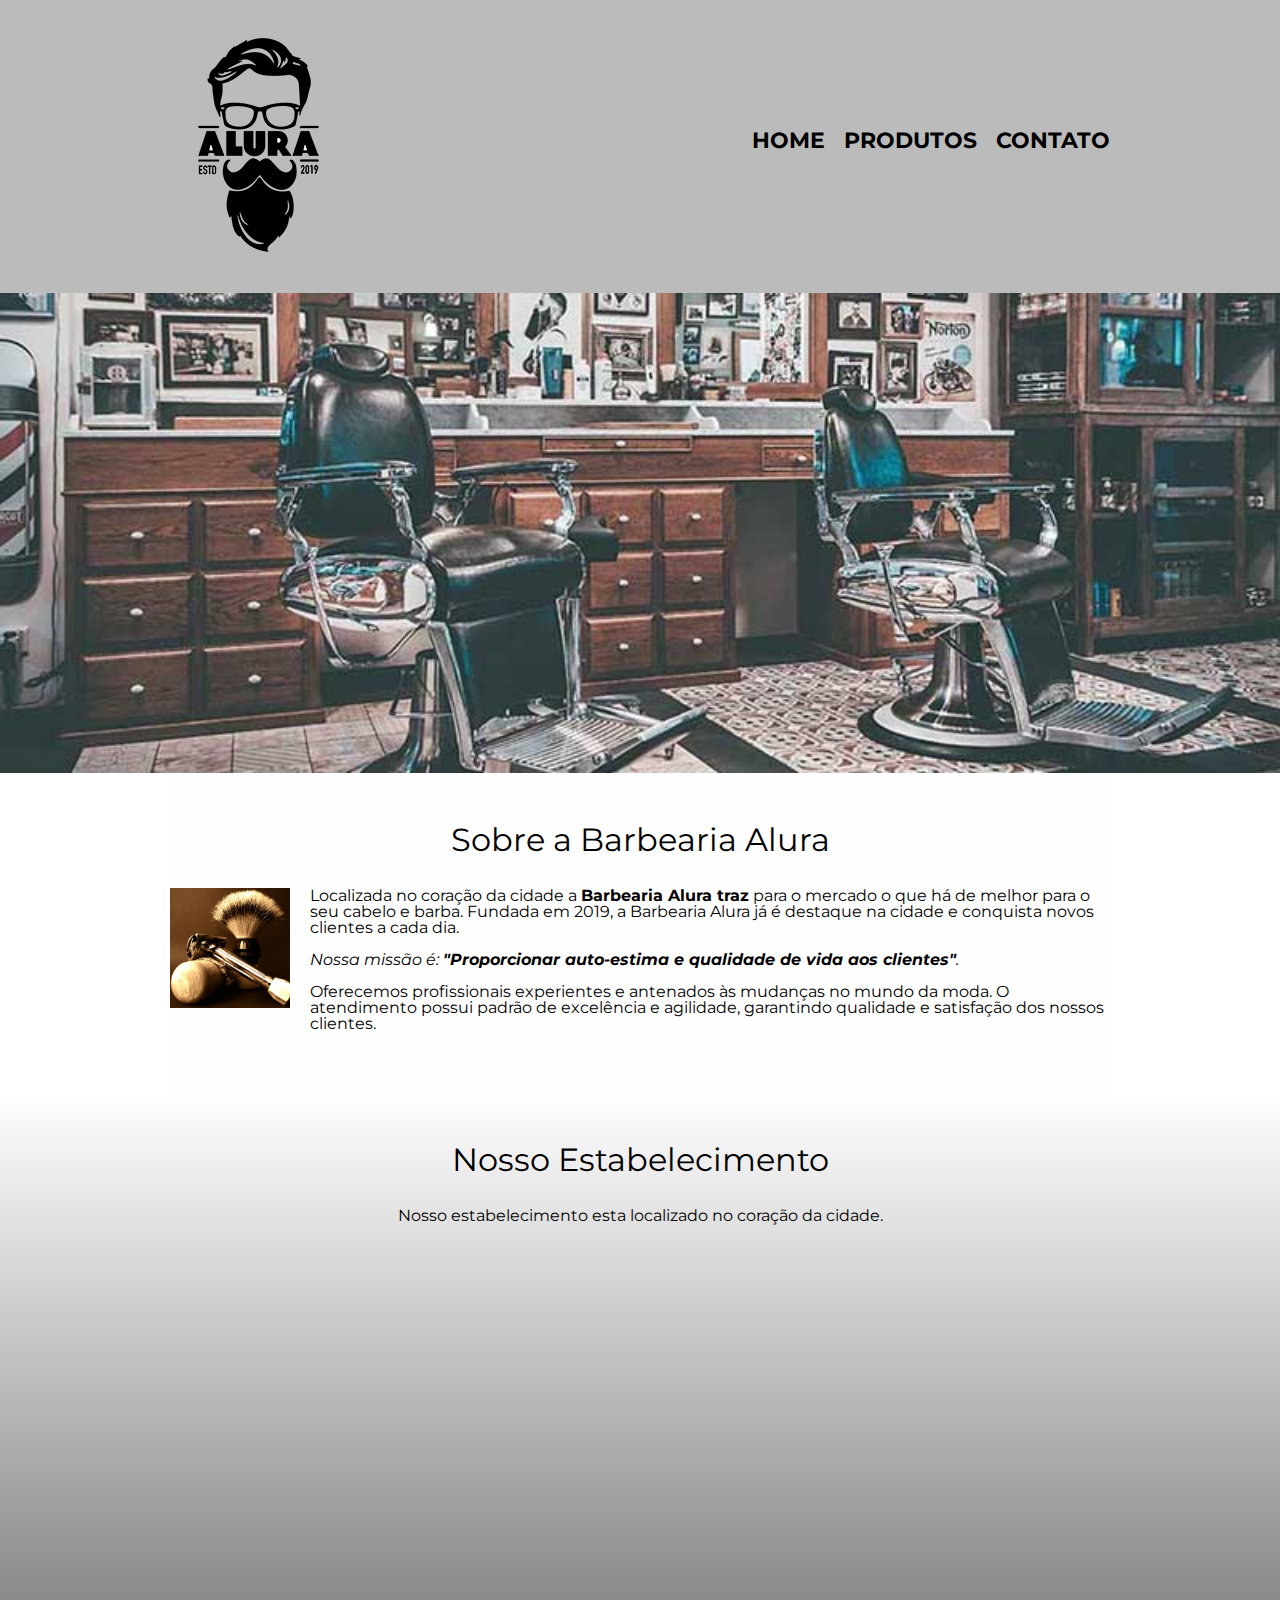
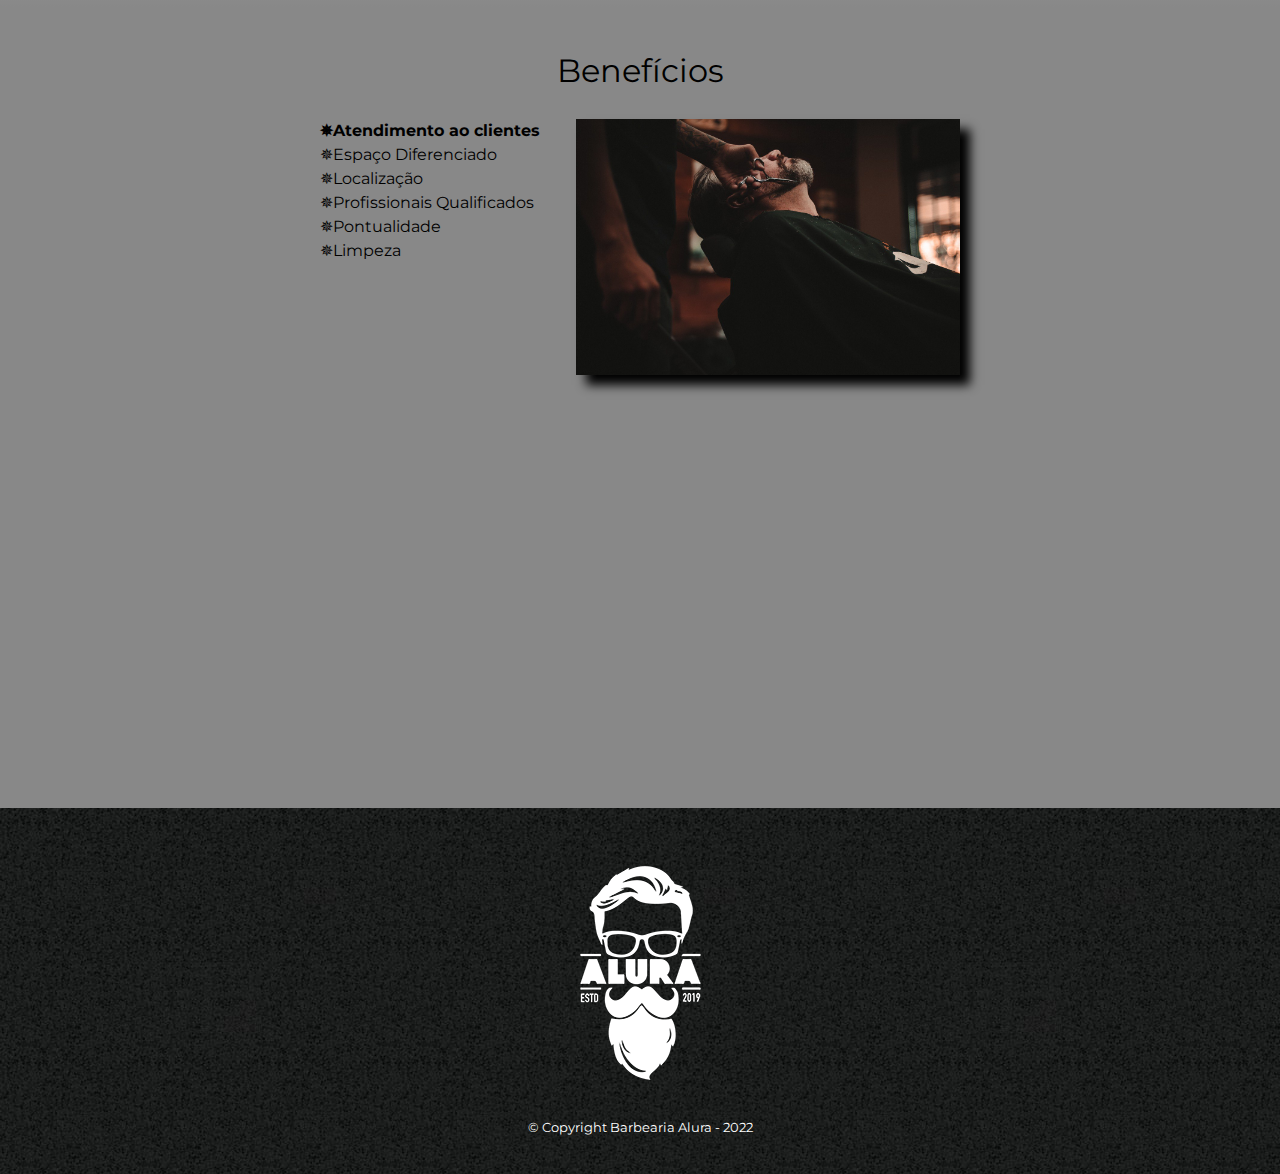
==== commit 6701301a: "finalização do curso" ====
--- a/index.html
+++ b/index.html
@@ -2,15 +2,12 @@
 <html lang ="pt-br">
     <head>
         <meta charset="UTF-8">
+        <meta name="viewport" content="width=device-width">
         <link rel="stylesheet" href="reset.css">
         <link rel="stylesheet" href="style.css">
         <link rel="preconnect" href="https://fonts.googleapis.com"><link rel="preconnect" href="https://fonts.gstatic.com" crossorigin><link href="https://fonts.googleapis.com/css2?family=Montserrat:ital,wght@0,100;0,200;0,300;0,400;0,500;0,600;0,700;0,800;0,900;1,100;1,200;1,300;1,400;1,500;1,600;1,700;1,800;1,900&display=swap" rel="stylesheet">
-
-
         <title>Barbearía Alura</title>
-
     </head>
-
     <body>
         <header>
             <div class="caixa">         
@@ -24,10 +21,8 @@
                 </nav>
             </div>  
         </header>
-
         <img class="banner" src="banner.jpg">
-        <main>
-            
+        <main>         
             <section class="principal">
                 <h2 class="titulo-principal">Sobre a Barbearia Alura</h2>
                 <img class="utensilios" src="utensilios.jpg" alt="Utensilios de um barbeiro">
@@ -35,17 +30,13 @@
                 <p><em>Nossa missão é: <strong>"Proporcionar auto-estima e qualidade de vida aos clientes"</strong>.</em></p>
                 <p>Oferecemos profissionais experientes e antenados às mudanças no mundo da moda. O atendimento possui padrão de excelência e agilidade, garantindo qualidade e satisfação dos nossos clientes.</p> 
             </section>
-
             <section class="mapa">
                 <h3 class="titulo-principal">Nosso Estabelecimento</h3>
                 <p>Nosso estabelecimento esta localizado no coração da cidade.</p>
             <div class="mapa-conteudo">   
                 <iframe src="https://www.google.com/maps/embed?pb=!1m14!1m12!1m3!1d228.55185672679954!2d-46.91853512033977!3d-23.57455882457541!2m3!1f0!2f0!3f0!3m2!1i1024!2i768!4f13.1!5e0!3m2!1spt-BR!2sbr!4v1670457408384!5m2!1spt-BR!2sbr" width="100%" height="300" style="border:0;" allowfullscreen="" loading="lazy" referrerpolicy="no-referrer-when-downgrade"></iframe>
             </div>
-            </section>
-
-
-            
+            </section>          
             <section class="beneficios">
                 <h3 class="titulo-principal">Benefícios</h3>
                 <div class="conteudo-beneficios">
@@ -59,17 +50,13 @@
                     </ul><img src="beneficios.jpg" class="imagem-beneficios">
                 </div>
                 <div class="video">
-                    <iframe width="560" height="315" src="https://www.youtube.com/embed/TXHgYT7lAuo" title="YouTube video player" frameborder="0" allow="accelerometer; autoplay; clipboard-write; encrypted-media; gyroscope; picture-in-picture" allowfullscreen></iframe>
+                    <iframe width="100%" height="315" src="https://www.youtube.com/embed/wcVVXUV0YUY" frameborder="0" allow="accelerometer; autoplay; encrypted-media; gyroscope; picture-in-picture" allowfullscreen></iframe>
                 </div>
- 
-
             </section>
-
         </main>
         <footer>
             <img src="logo-branco.png">
             <p class="copyrights">&copy; Copyright Barbearia Alura - 2022</p>
         </footer>
-
     </body>
 </html>
--- a/style.css
+++ b/style.css
@@ -219,6 +219,16 @@
 
 }
 
+.imagem-beneficios {
+    width: 60%;
+    opacity:1;
+    transition: 400ms;
+    box-shadow: 10px 10px 10px 0 #000000;
+}
+.imagem-beneficios:hover {
+    opacity:0.3;
+}
+
 .itens:before {
  content:"✵";
 }
@@ -231,11 +241,43 @@
     font-weight: bold;
 }
 
-.imagem-beneficios {
-    width: 60%;
-}
+
 
 .video {
     width: 560px;
     margin: 2em auto;
+}
+
+@media screen and (max-width: 480px) {
+    .conteudo-beneficios, .mapa-conteudo, .video, form, .principal{
+        width: auto;
+        padding: 20px;
+    }
+
+    h1{
+        text-align: center;
+    }
+
+    nav{
+        position: static;
+    }
+
+    .lista-beneficios, .imagem-beneficios {
+        width: 100%;
+    }
+   
+    .tabela-hora, .caixa-botao {
+        display: flex;
+        flex-direction: row;
+        justify-content: center;
+        align-items: center;
+    }
+
+    .botao-enviar{
+        font-size: 16px;
+    }
+    .caixa{
+        width: auto;
+        padding: 10px;
+    }
 }